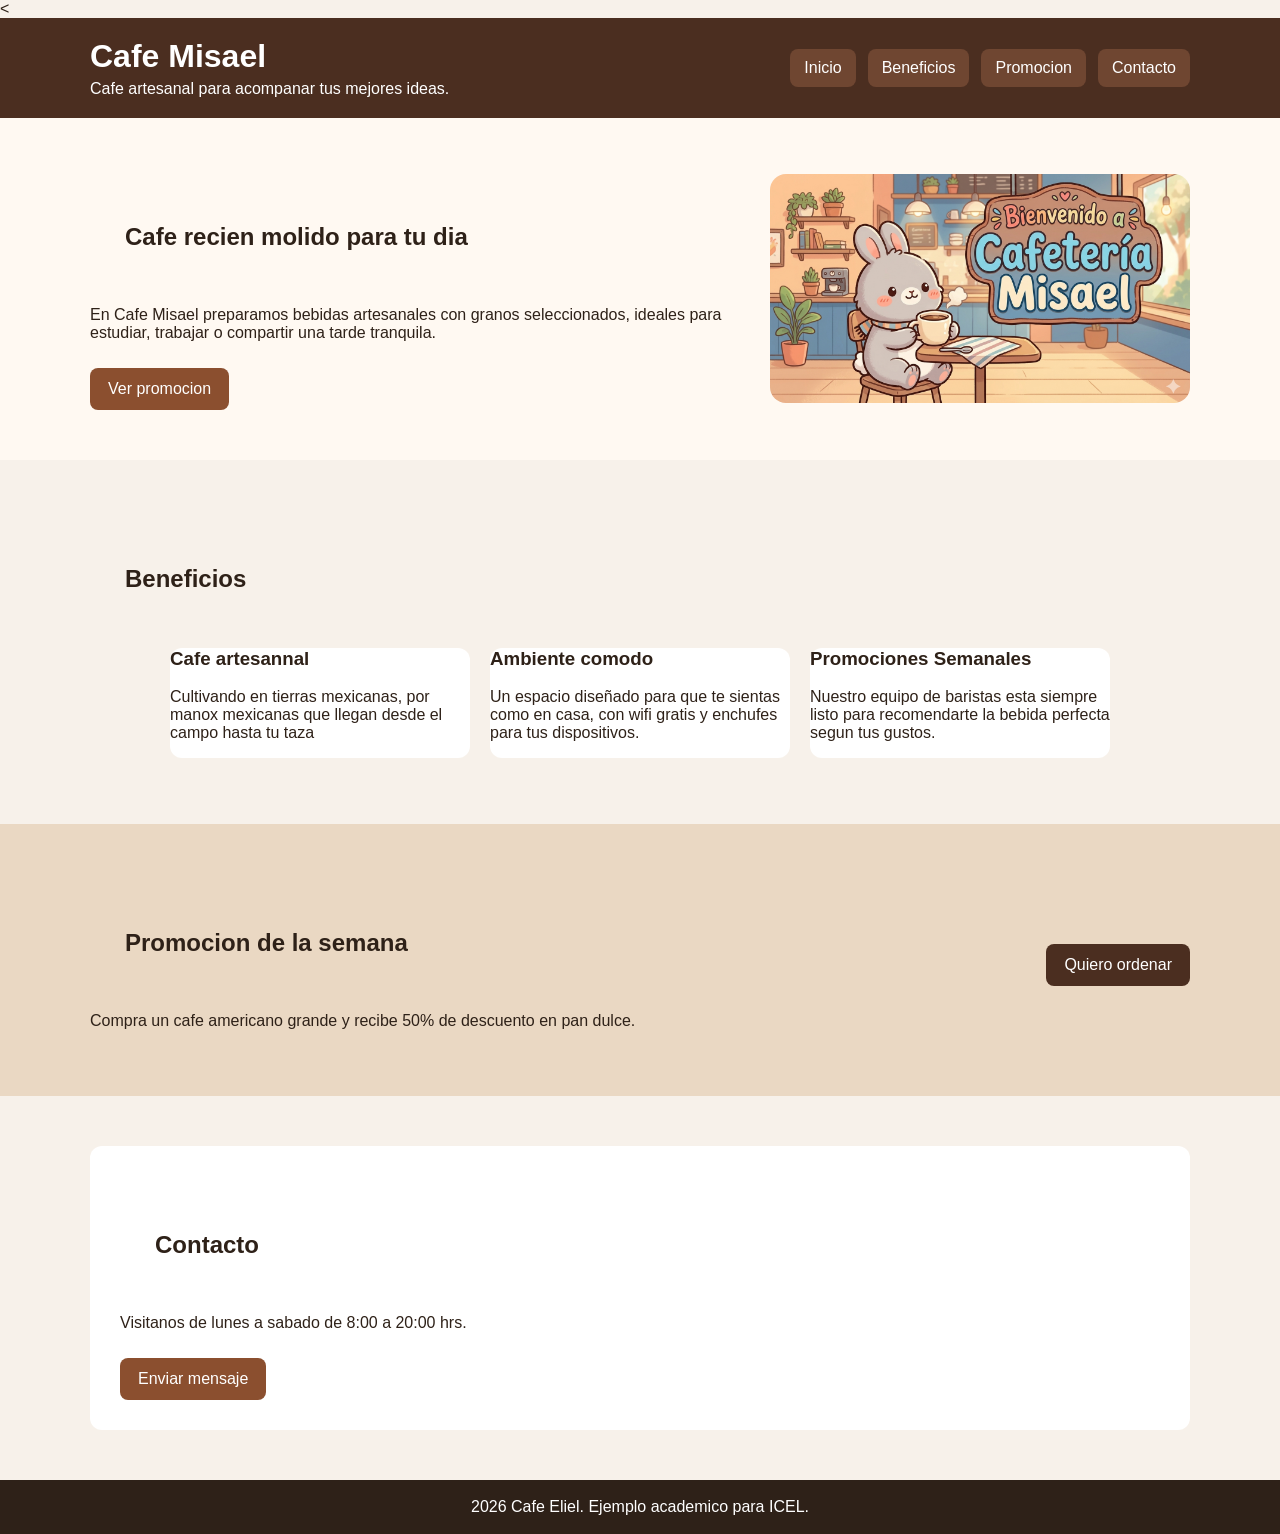
==== index.html @ a51cd038 "tarea" ====
<<!DOCTYPE html>
<html lang="es">
<head>
    <meta charset="UTF-8">
    <meta name="viewport" content="width=device-width, initial-scale=1.0">
    <title>Cafe Eliel</title>
    <link rel="stylesheet" href="/css/style.css">
</head>
<body>
    <header class="encabezado">
        <div class="contenedor encabezado-contenido">
            <div>
                <h1>Cafe Misael</h1>
                <p>Cafe artesanal para acompanar tus mejores ideas.</p>
            </div>

            <nav class="menu">
                <a href="#presentacion">Inicio</a>
                <a href="#beneficios">Beneficios</a>
                <a href="#promocion">Promocion</a>
                <a href="#contacto">Contacto</a>
            </nav>
        </div>
    </header>

    <main>
        <section id="presentacion" class="seccion presentacion">
            <div class="contenedor presentacion-contenido">
                <div class="texto-presentacion">
                    <h2>Cafe recien molido para tu dia</h2>
                    <p>
                        En Cafe Misael preparamos bebidas artesanales con granos seleccionados,
                        ideales para estudiar, trabajar o compartir una tarde tranquila.
                    </p>
                    <a class="boton" href="#promocion">Ver promocion</a>
                </div>

                <img class="imagen-principal" src="img/cafe-presentacion.png" alt="Taza de cafe artesanal">
            </div>
        </section>

        <section id="beneficios" class="seccion">
            <div class="contenedor">
                <h2>Beneficios</h2>
                <div class="tarjetas">
                    <article class="tarjeta">
                        <h3>Cafe artesannal</h3>
                        <p>Cultivando en tierras mexicanas, por manox mexicanas que llegan desde el campo hasta tu taza</p>
                    </article>

                    <article class="tarjeta">
                        <h3>Ambiente comodo</h3>
                        <p>Un espacio diseñado para que te sientas como en casa, con wifi gratis y enchufes para tus dispositivos.</p>
                    </article>

                    <article class="tarjeta">
                        <h3>Promociones Semanales</h3>
                        <p>Nuestro equipo de baristas esta siempre listo para recomendarte la bebida perfecta segun tus gustos.</p>
               
               
               
               
               
                    </div>
                <p>
                    
                </p>
            </div>
        </section>

        <section id="promocion" class="seccion promocion">
            <div class="contenedor promocion-contenido">
                <div>
                    <h2>Promocion de la semana</h2>
                    <p>Compra un cafe americano grande y recibe 50% de descuento en pan dulce.</p>
                </div>
                <a class="boton boton-secundario" href="#contacto">Quiero ordenar</a>
            </div>
        </section>

        <section id="contacto" class="seccion">
            <div class="contenedor contacto">
                <h2>Contacto</h2>
                <p>Visitanos de lunes a sabado de 8:00 a 20:00 hrs.</p>
                <a class="boton" href="mailto:contacto@cafeeliel.com">Enviar mensaje</a>
            </div>
        </section>
    </main>

    <footer class="pie">
        <p>2026 Cafe Eliel. Ejemplo academico para ICEL.</p>
    </footer>
</body>
</html>
---- css/style.css ----
* {
    box-sizing: border-box;
}

body {
    margin: 0;
    font-family: Arial, sans-serif;
    background-color: #f7f1ea;
    color: #2e2118;
}

.contenedor {
    width: 90%;
    max-width: 1100px;
    margin: 0 auto;
}

.encabezado {
    background-color: #4b2e20;
    color: white;
    padding: 20px 0;
}

.encabezado-contenido {
    display: flex;
    justify-content: space-between;
    align-items: center;
    gap: 20px;
    flex-wrap: wrap;
}

.encabezado h1 {
    margin: 0;
}

.encabezado p {
    margin: 5px 0 0;
}

.menu {
    display: flex;
    gap: 12px;
    flex-wrap: wrap;
}

.menu a {
    color: white;
    text-decoration: none;
    background-color: #6f4631;
    padding: 10px 14px;
    border-radius: 8px;
}

.menu a:hover {
    background-color: #d6a15f;
    color: #2e2118;
}

.seccion {
    padding: 50px 0;
}

.presentacion {
    background-color: #fff9f2;
}

.presentacion-contenido {
    display: flex;
    align-items: center;
    justify-content: space-between;
    gap: 30px;
    flex-wrap: wrap;
}

.texto-presentacion {
    flex: 1 1 320px;
}

.imagen-principal {
    width: 100%;
    max-width: 420px;
    border-radius: 16px;
}

.boton {
    display: inline-block;
    background-color: #8b4f2f;
    color: white;
    text-decoration: none;
    padding: 12px 18px;
    border-radius: 8px;
    margin-top: 10px;
}

.boton:hover {
    background-color: #d6a15f;
    color: #2e2118;
}



.promocion {
    background-color: #ead8c3;
}

.promocion-contenido {
    display: flex;
    justify-content: space-between;
    align-items: center;
    gap: 20px;
    flex-wrap: wrap;
}

.boton-secundario {
    background-color: #4b2e20;
}

.contacto {
    background-color: white;
    padding: 30px;
    border-radius: 12px;
}

.pie {
    background-color: #2e2118;
    color: white;
    text-align: center;
    padding: 18px;
}

.pie p {
    margin: 0;
}

.tarjetas {
    display: flex;
    gap: 20px;
    flex-wrap: wrap;
    justify-content: center;
}


.tarjeta {
    background-color: white;
    width: 300px;
   max-width: 100%;
   paddin: 20px;
   border-radius: 12px;
}

.tarjeta h3{
    margin-top: 0;
}


@media (max-width: 700px) {
    .encabezado-contenido, 
    .presentacion-contenido, 
    .promocion-contenido {
        flex-direction: column;
        text-align: center;
    }

    .menu {
        width: 100%;
    }

    .menu a {
        with: 100%;
    }
}
.tarjeta img {
    width: 100%;
    border-radius: 12px;
}
.seccion h2 {
    padding: 35px;
}
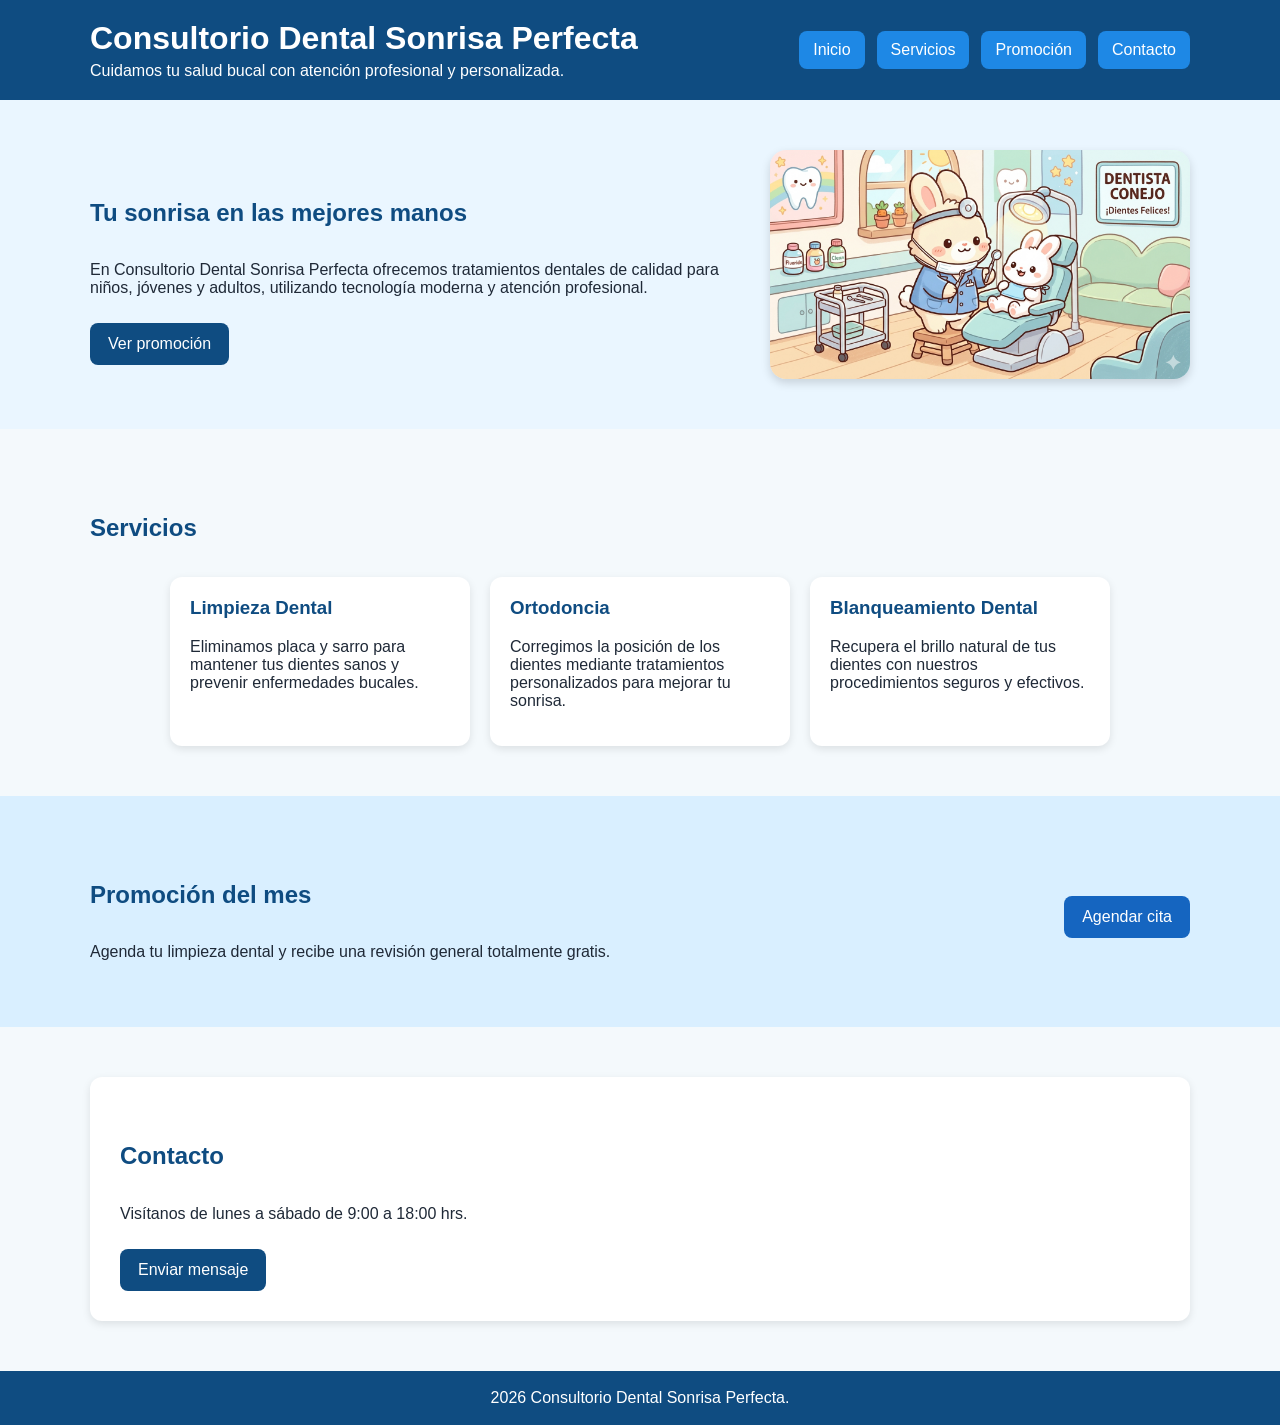
==== commit 5e7f19f0: "sitioweb" ====
--- a/index.html
+++ b/index.html
@@ -1,23 +1,23 @@
-<<!DOCTYPE html>
+<!DOCTYPE html>
 <html lang="es">
 <head>
     <meta charset="UTF-8">
     <meta name="viewport" content="width=device-width, initial-scale=1.0">
-    <title>Cafe Eliel</title>
-    <link rel="stylesheet" href="/css/style.css">
+    <title>Consultorio Dental Sonrisa Perfecta</title>
+    <link rel="stylesheet" href="css/style.css">
 </head>
 <body>
     <header class="encabezado">
         <div class="contenedor encabezado-contenido">
             <div>
-                <h1>Cafe Misael</h1>
-                <p>Cafe artesanal para acompanar tus mejores ideas.</p>
+                <h1>Consultorio Dental Sonrisa Perfecta</h1>
+                <p>Cuidamos tu salud bucal con atención profesional y personalizada.</p>
             </div>
 
             <nav class="menu">
                 <a href="#presentacion">Inicio</a>
-                <a href="#beneficios">Beneficios</a>
-                <a href="#promocion">Promocion</a>
+                <a href="#beneficios">Servicios</a>
+                <a href="#promocion">Promoción</a>
                 <a href="#contacto">Contacto</a>
             </nav>
         </div>
@@ -27,68 +27,83 @@
         <section id="presentacion" class="seccion presentacion">
             <div class="contenedor presentacion-contenido">
                 <div class="texto-presentacion">
-                    <h2>Cafe recien molido para tu dia</h2>
+                    <h2>Tu sonrisa en las mejores manos</h2>
                     <p>
-                        En Cafe Misael preparamos bebidas artesanales con granos seleccionados,
-                        ideales para estudiar, trabajar o compartir una tarde tranquila.
+                        En Consultorio Dental Sonrisa Perfecta ofrecemos tratamientos
+                        dentales de calidad para niños, jóvenes y adultos, utilizando
+                        tecnología moderna y atención profesional.
                     </p>
-                    <a class="boton" href="#promocion">Ver promocion</a>
+                    <a class="boton" href="#promocion">Ver promoción</a>
                 </div>
 
-                <img class="imagen-principal" src="img/cafe-presentacion.png" alt="Taza de cafe artesanal">
+                <img class="imagen-principal" src="img/dentista.png" alt="Consultorio dental">
             </div>
         </section>
 
         <section id="beneficios" class="seccion">
             <div class="contenedor">
-                <h2>Beneficios</h2>
+                <h2>Servicios</h2>
+
                 <div class="tarjetas">
                     <article class="tarjeta">
-                        <h3>Cafe artesannal</h3>
-                        <p>Cultivando en tierras mexicanas, por manox mexicanas que llegan desde el campo hasta tu taza</p>
+                        <h3>Limpieza Dental</h3>
+                        <p>
+                            Eliminamos placa y sarro para mantener tus dientes sanos
+                            y prevenir enfermedades bucales.
+                        </p>
                     </article>
 
                     <article class="tarjeta">
-                        <h3>Ambiente comodo</h3>
-                        <p>Un espacio diseñado para que te sientas como en casa, con wifi gratis y enchufes para tus dispositivos.</p>
+                        <h3>Ortodoncia</h3>
+                        <p>
+                            Corregimos la posición de los dientes mediante tratamientos
+                            personalizados para mejorar tu sonrisa.
+                        </p>
                     </article>
 
                     <article class="tarjeta">
-                        <h3>Promociones Semanales</h3>
-                        <p>Nuestro equipo de baristas esta siempre listo para recomendarte la bebida perfecta segun tus gustos.</p>
-               
-               
-               
-               
-               
-                    </div>
-                <p>
-                    
-                </p>
+                        <h3>Blanqueamiento Dental</h3>
+                        <p>
+                            Recupera el brillo natural de tus dientes con nuestros
+                            procedimientos seguros y efectivos.
+                        </p>
+                    </article>
+                </div>
             </div>
         </section>
 
         <section id="promocion" class="seccion promocion">
             <div class="contenedor promocion-contenido">
                 <div>
-                    <h2>Promocion de la semana</h2>
-                    <p>Compra un cafe americano grande y recibe 50% de descuento en pan dulce.</p>
+                    <h2>Promoción del mes</h2>
+                    <p>
+                        Agenda tu limpieza dental y recibe una revisión general
+                        totalmente gratis.
+                    </p>
                 </div>
-                <a class="boton boton-secundario" href="#contacto">Quiero ordenar</a>
+
+                <a class="boton boton-secundario" href="#contacto">
+                    Agendar cita
+                </a>
             </div>
         </section>
 
         <section id="contacto" class="seccion">
             <div class="contenedor contacto">
                 <h2>Contacto</h2>
-                <p>Visitanos de lunes a sabado de 8:00 a 20:00 hrs.</p>
-                <a class="boton" href="mailto:contacto@cafeeliel.com">Enviar mensaje</a>
+                <p>
+                    Visítanos de lunes a sábado de 9:00 a 18:00 hrs.
+                </p>
+
+                <a class="boton" href="mailto:contacto@sonrisaperfecta.com">
+                    Enviar mensaje
+                </a>
             </div>
         </section>
     </main>
 
     <footer class="pie">
-        <p>2026 Cafe Eliel. Ejemplo academico para ICEL.</p>
+        <p>2026 Consultorio Dental Sonrisa Perfecta.</p>
     </footer>
 </body>
 </html>
--- a/css/style.css
+++ b/css/style.css
@@ -5,8 +5,8 @@
 body {
     margin: 0;
     font-family: Arial, sans-serif;
-    background-color: #f7f1ea;
-    color: #2e2118;
+    background-color: #f4f9fc;
+    color: #1f2937;
 }
 
 .contenedor {
@@ -16,7 +16,7 @@
 }
 
 .encabezado {
-    background-color: #4b2e20;
+    background-color: #0f4c81;
     color: white;
     padding: 20px 0;
 }
@@ -46,14 +46,14 @@
 .menu a {
     color: white;
     text-decoration: none;
-    background-color: #6f4631;
+    background-color: #1e88e5;
     padding: 10px 14px;
     border-radius: 8px;
 }
 
 .menu a:hover {
-    background-color: #d6a15f;
-    color: #2e2118;
+    background-color: #64b5f6;
+    color: #0f4c81;
 }
 
 .seccion {
@@ -61,7 +61,7 @@
 }
 
 .presentacion {
-    background-color: #fff9f2;
+    background-color: #eaf6ff;
 }
 
 .presentacion-contenido {
@@ -80,11 +80,12 @@
     width: 100%;
     max-width: 420px;
     border-radius: 16px;
+    box-shadow: 0 4px 10px rgba(0,0,0,0.15);
 }
 
 .boton {
     display: inline-block;
-    background-color: #8b4f2f;
+    background-color: #0f4c81;
     color: white;
     text-decoration: none;
     padding: 12px 18px;
@@ -93,14 +94,11 @@
 }
 
 .boton:hover {
-    background-color: #d6a15f;
-    color: #2e2118;
+    background-color: #1e88e5;
 }
 
-
-
 .promocion {
-    background-color: #ead8c3;
+    background-color: #d9efff;
 }
 
 .promocion-contenido {
@@ -112,17 +110,18 @@
 }
 
 .boton-secundario {
-    background-color: #4b2e20;
+    background-color: #1565c0;
 }
 
 .contacto {
     background-color: white;
     padding: 30px;
     border-radius: 12px;
+    box-shadow: 0 3px 8px rgba(0,0,0,0.1);
 }
 
 .pie {
-    background-color: #2e2118;
+    background-color: #0f4c81;
     color: white;
     text-align: center;
     padding: 18px;
@@ -139,23 +138,33 @@
     justify-content: center;
 }
 
-
 .tarjeta {
     background-color: white;
     width: 300px;
-   max-width: 100%;
-   paddin: 20px;
-   border-radius: 12px;
+    max-width: 100%;
+    padding: 20px;
+    border-radius: 12px;
+    box-shadow: 0 3px 8px rgba(0,0,0,0.1);
 }
 
-.tarjeta h3{
+.tarjeta h3 {
     margin-top: 0;
+    color: #0f4c81;
 }
 
+.tarjeta img {
+    width: 100%;
+    border-radius: 12px;
+}
+
+.seccion h2 {
+    padding: 15px 0;
+    color: #0f4c81;
+}
 
 @media (max-width: 700px) {
-    .encabezado-contenido, 
-    .presentacion-contenido, 
+    .encabezado-contenido,
+    .presentacion-contenido,
     .promocion-contenido {
         flex-direction: column;
         text-align: center;
@@ -163,16 +172,11 @@
 
     .menu {
         width: 100%;
+        justify-content: center;
     }
 
     .menu a {
-        with: 100%;
+        width: 100%;
+        text-align: center;
     }
-}
-.tarjeta img {
-    width: 100%;
-    border-radius: 12px;
-}
-.seccion h2 {
-    padding: 35px;
 }
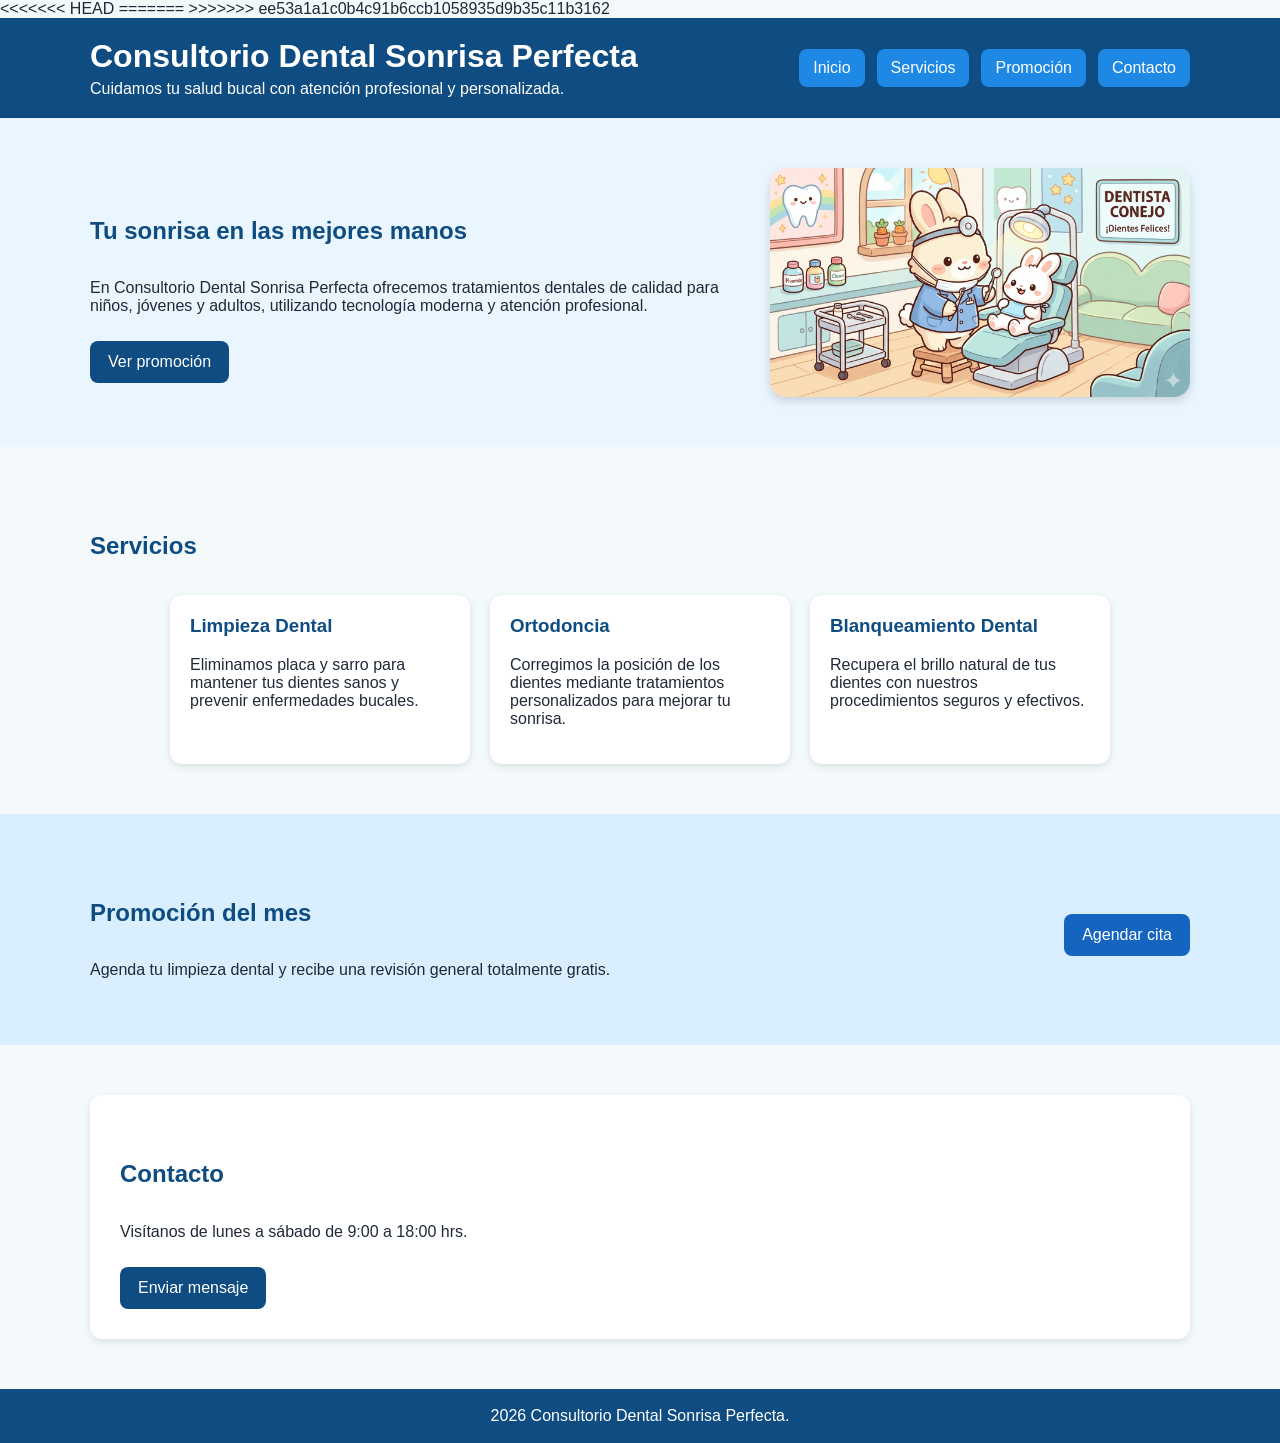
==== commit 5ede7f4b: "sitioweb" ====
--- a/index.html
+++ b/index.html
@@ -3,7 +3,11 @@
 <head>
     <meta charset="UTF-8">
     <meta name="viewport" content="width=device-width, initial-scale=1.0">
+<<<<<<< HEAD
     <title>Consultorio Dental Sonrisa Perfecta</title>
+=======
+    <title>Cafe Eliel</title>
+>>>>>>> ee53a1a1c0b4c91b6ccb1058935d9b35c11b3162
     <link rel="stylesheet" href="css/style.css">
 </head>
 <body>
@@ -106,4 +110,4 @@
         <p>2026 Consultorio Dental Sonrisa Perfecta.</p>
     </footer>
 </body>
-</html>+</html>
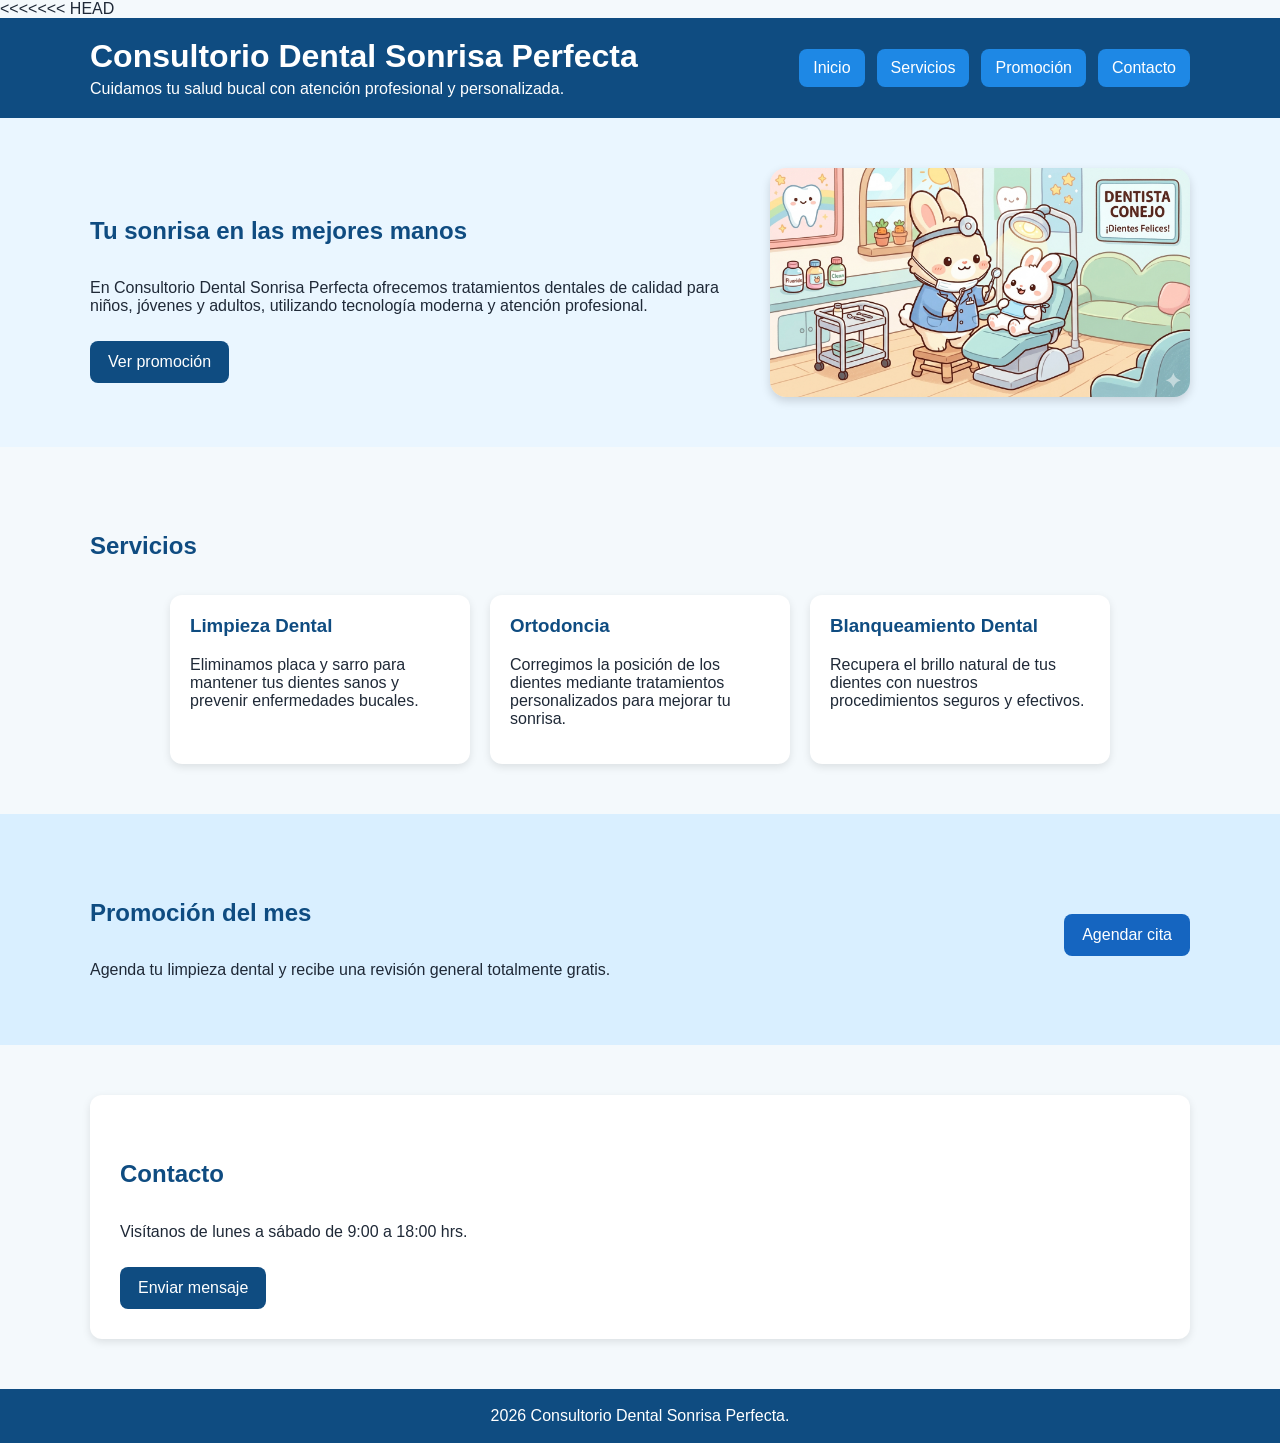
==== commit b045dbd0: "Change title from 'Cafe Eliel' to 'Consultorio Dental Sonrisa Perfecta'" ====
--- a/index.html
+++ b/index.html
@@ -5,9 +5,6 @@
     <meta name="viewport" content="width=device-width, initial-scale=1.0">
 <<<<<<< HEAD
     <title>Consultorio Dental Sonrisa Perfecta</title>
-=======
-    <title>Cafe Eliel</title>
->>>>>>> ee53a1a1c0b4c91b6ccb1058935d9b35c11b3162
     <link rel="stylesheet" href="css/style.css">
 </head>
 <body>
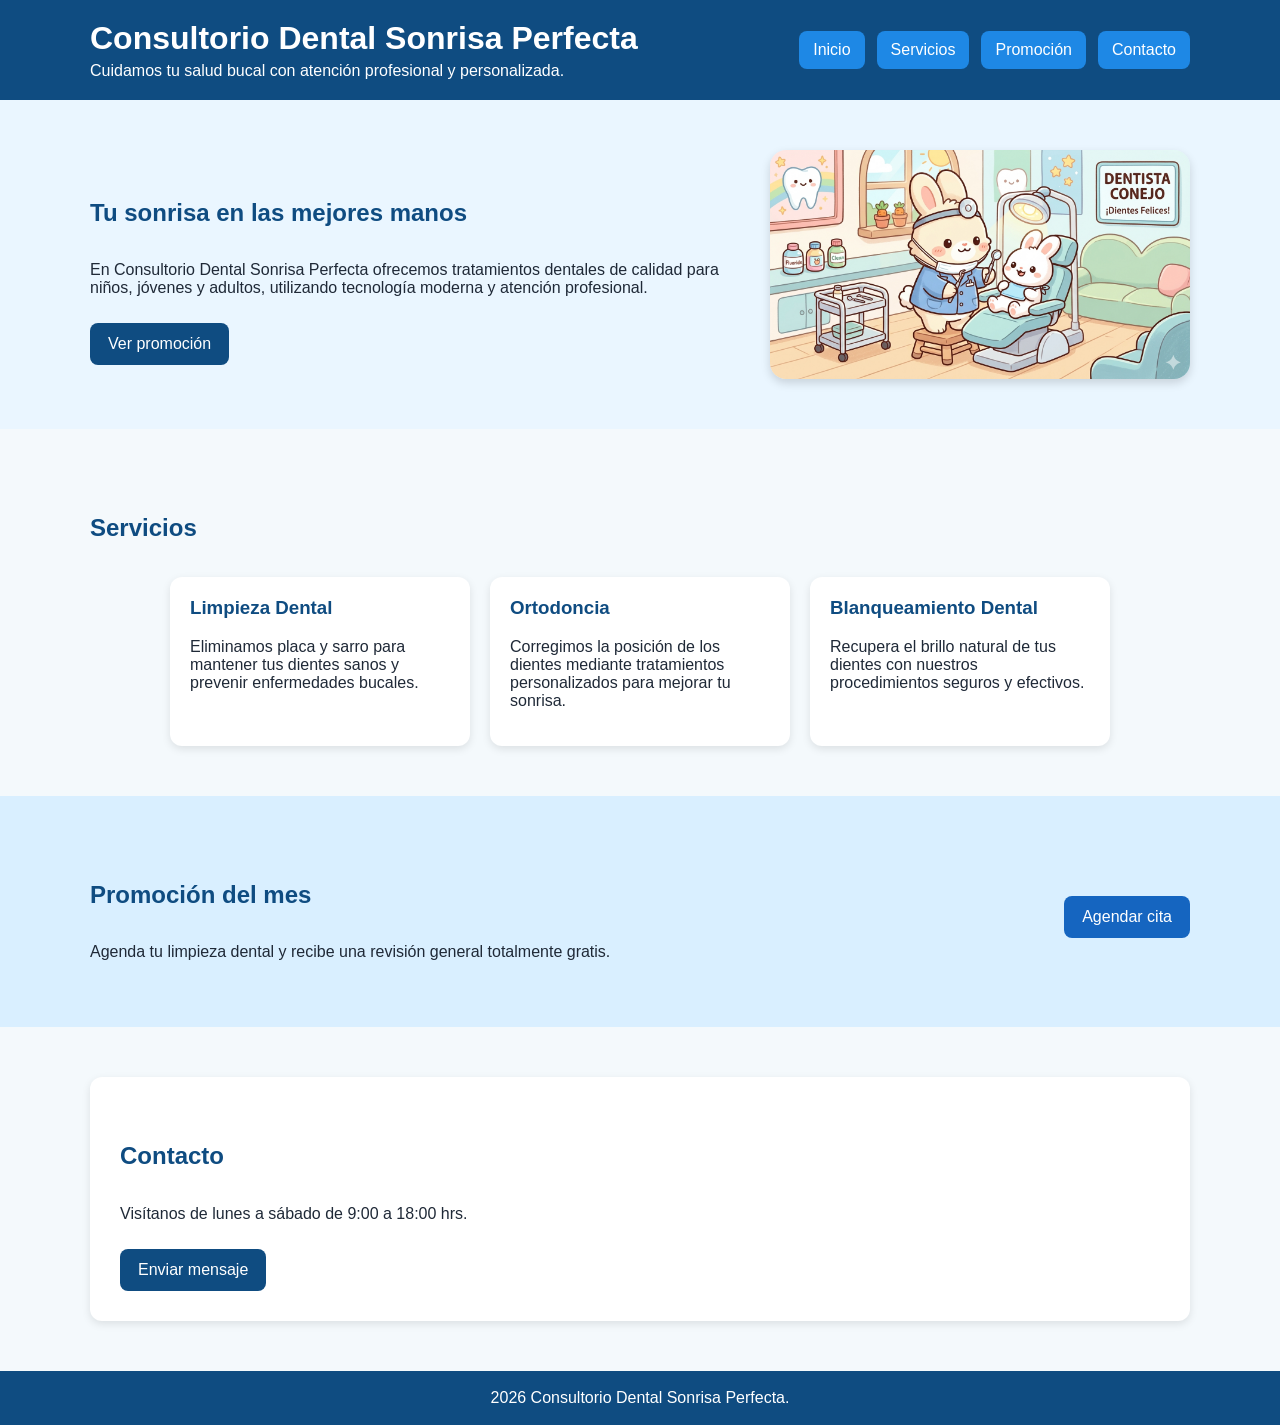
==== commit e4a72df7: "Update index.html" ====
--- a/index.html
+++ b/index.html
@@ -3,7 +3,6 @@
 <head>
     <meta charset="UTF-8">
     <meta name="viewport" content="width=device-width, initial-scale=1.0">
-<<<<<<< HEAD
     <title>Consultorio Dental Sonrisa Perfecta</title>
     <link rel="stylesheet" href="css/style.css">
 </head>
